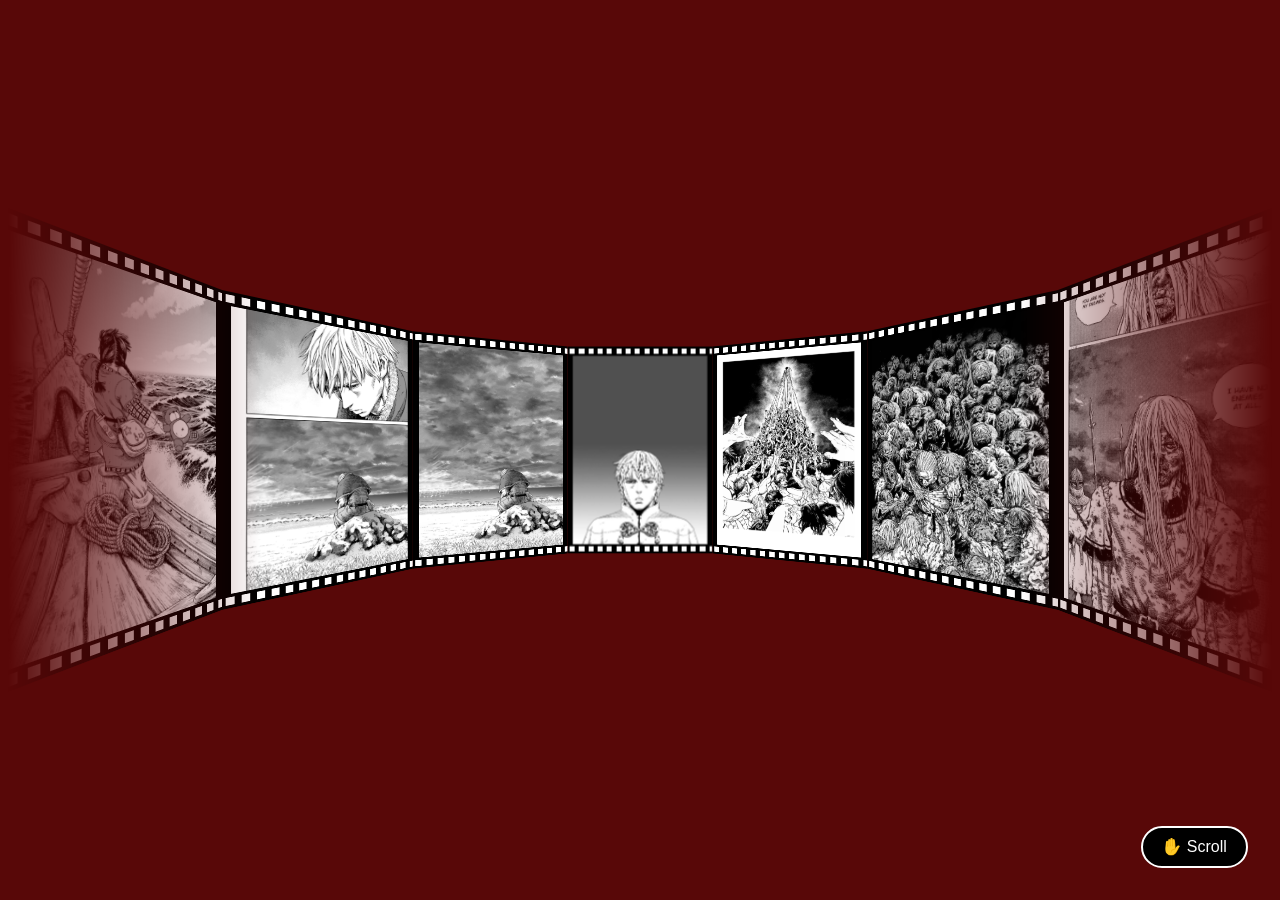
==== pages/movieCarousel.html @ 238b5bfc "Add files via upload" ====
<!DOCTYPE html>
<html lang="en">
<head>
    <meta charset="UTF-8">
    <meta name="viewport" content="width=device-width, initial-scale=1.0">
    <title>Document</title>
    <link rel="stylesheet" href="styles/styleCarousel.css">
</head>
<body>
    <div class="scene" style="--n: 12">
        <div class="a3d">
            <div class="card-frame" style="--i: 0"><a href="#"><img class="card" src="../img/1.jpg" alt=""></a></div>
            <div class="card-frame" style="--i: 1"><a href="#"><img class="card" src="../img/2.jpg" alt=""></a></div>
            <div class="card-frame" style="--i: 2"><a href="#"><img class="card" src="../img/3.jpg" alt=""></a></div>
            <div class="card-frame" style="--i: 3"><a href="#"><img class="card" src="../img/4.jpg" alt=""></a></div>
            <div class="card-frame" style="--i: 4"><a href="#"><img class="card" src="../img/5.jpg" alt=""></a></div>
            <div class="card-frame" style="--i: 5"><a href="#"><img class="card" src="../img/6.jpg" alt=""></a></div>
            <div class="card-frame" style="--i: 6"><a href="#"><img class="card" src="../img/7.jpg" alt=""></a></div>
            <div class="card-frame" style="--i: 7"><a href="#"><img class="card" src="../img/8.jpg" alt=""></a></div>
            <div class="card-frame" style="--i: 8"><a href="#"><img class="card" src="../img/9.jpg" alt=""></a></div>
            <div class="card-frame" style="--i: 9"><a href="#"><img class="card" src="../img/10.jpg" alt=""></a></div>
            <div class="card-frame" style="--i: 10"><a href="#"><img class="card" src="../img/11.jpg" alt=""></a></div>
            <div class="card-frame" style="--i: 11"><a href="#"><img class="card" src="../img/12.png" alt=""></a></div>
        </div>
    </div>

    <button class="toggle-btn" id="toggleBtn">&#9654; Auto</button>

    <script>
        const a3d = document.querySelector('.a3d');
        const btn = document.getElementById('toggleBtn');
        let angle = 0;
        let autoMode = true; // empieza en modo auto

        // Activar animación automática al cargar
        a3d.classList.add('auto-spin');
        btn.textContent = '✋ Scroll';

        // Modo scroll: el usuario controla la rotación con la rueda del mouse
        window.addEventListener('wheel', (e) => {
            if (autoMode) return; // si está en auto, ignorar el scroll
            angle += e.deltaY / 3;
            a3d.style.transform = `rotateY(${angle}deg)`;
        });

        // Botón: alterna entre modo auto y modo scroll
        btn.addEventListener('click', () => {
            autoMode = !autoMode;

            if (autoMode) {
                // Activar animación CSS automática
                a3d.style.transform = '';
                a3d.classList.add('auto-spin');
                btn.textContent = '\u270B Scroll';
            } else {
                // Volver a modo scroll: quitar animación y retomar el ángulo actual
                a3d.classList.remove('auto-spin');
                // Leer el ángulo actual de la animación para que no salte al quitar el CSS
                const matrix = new DOMMatrix(getComputedStyle(a3d).transform);
                angle = Math.round(Math.atan2(matrix.m13, matrix.m33) * (180 / Math.PI));
                a3d.style.transform = `rotateY(${angle}deg)`;
                btn.textContent = '\u25B6 Auto';
            }
        });
    </script>
</body>
</html>
---- pages/styles/styleCarousel.css ----
.scene, .a3d{
    display: grid;
}

.scene{
    overflow: hidden;
    perspective: 35em;
    mask: linear-gradient(90deg, #0000, red 20% 80%, #0000);
}

.a3d{
    place-self: center;
    transform-style: preserve-3d;
    /* La rotación ahora la controla JavaScript mediante el evento wheel */
}

@keyframes ry{
    to{
        transform: rotateY(1turn);
    }
}

/* ─── MARCO DEL ROLLO DE PELÍCULA ────────────────────────────────────────────
   Cada .card-frame es el "cuadro" negro que rodea la imagen,
   simulando el borde de un rollo de película fotográfica. */
.card-frame {
    /* --w: ancho fijo de cada tarjeta */
    --w: 17.5em;

    /* --ba: ángulo que le toca a cada tarjeta dentro del círculo.
       Se divide 1 vuelta completa (360°) entre el total de tarjetas (--n).
       Ejemplo: con 12 tarjetas → 360/12 = 30° por tarjeta */
    --ba: calc(1turn / var(--n));

    /* Todas las tarjetas ocupan la misma celda del grid (se apilan) */
    grid-area: 1 / 1;

    width: var(--w);

    /* Proporción 7:10 = aspecto vertical, similar a una tira de película */
    aspect-ratio: 7 / 10;

    /* Sin bordes redondeados → esquinas rectas como un rollo real */
    border-radius: 0;

    /* Oculta la cara trasera de la tarjeta cuando está girada 180°,
       evita que se vea "al revés" durante la rotación */
    backface-visibility: hidden;

    /* TRANSFORM en dos pasos:
       1. rotateY → gira cada tarjeta su ángulo correspondiente (--i * --ba)
          para distribuirlas en círculo. Ej: tarjeta 0 = 0°, tarjeta 1 = 30°...
       2. translateZ → empuja cada tarjeta hacia afuera del centro
          para formar el cilindro. La fórmula usa tan() para calcular
          exactamente el radio necesario para que los bordes se toquen */
    transform:
        rotateY(calc(var(--i) * var(--ba)))
        translateZ(calc(-1 * (.5 * var(--w)) / tan(.5 * var(--ba))));

    /* Fondo negro: es el color visible en los bordes laterales del frame */
    background: black;

    /* Espacio interior: 18px arriba/abajo (donde irán las perforaciones)
       y 10px a los lados para el borde lateral negro */
    padding: 18px 10px;

    /* box-sizing: border-box hace que el padding NO aumente el tamaño total,
       sino que reste espacio del interior disponible para la imagen */
    box-sizing: border-box;

    /* Necesario para posicionar los pseudo-elementos ::before y ::after */
    position: relative;

    /* Oculta cualquier desbordamiento (por si la imagen sobresale) */
    overflow: hidden;
}

/* ─── PERFORACIONES DEL ROLLO (franjas arriba y abajo) ───────────────────────
   Los pseudo-elementos ::before y ::after no tienen contenido propio (content:'')
   pero sirven para dibujar las franjas de perforaciones con un gradiente. */
.card-frame::before,
.card-frame::after {
    content: '';           /* Obligatorio para que aparezcan los pseudo-elementos */
    position: absolute;    /* Se posicionan respecto al .card-frame (position: relative) */
    left: 0;
    right: 0;              /* Se estiran de lado a lado */
    height: 10px;          /* Alto de la franja de perforaciones */

    /* repeating-linear-gradient repite el mismo patrón infinitamente:
       - 0px   → 4px  : negro  (separación entre perforaciones)
       - 4px   → 14px : blanco (la perforación en sí, 10px de ancho)
       - 14px  → 18px : negro  (separación al otro lado)
       Esto se repite cada 18px a lo largo de toda la franja */
    background: repeating-linear-gradient(
        90deg,
        black 0px,
        black 4px,
        white 4px,
        white 14px,
        black 14px,
        black 18px
    );

    /* z-index: 1 para que queden por encima de la imagen si hubiera solapamiento */
    z-index: 1;
}

/* Franja superior: pegada al borde de arriba con 4px de margen */
.card-frame::before {
    top: 4px;
}

/* Franja inferior: pegada al borde de abajo con 4px de margen */
.card-frame::after {
    bottom: 4px;
}

/* ─── IMAGEN DENTRO DEL FRAME ────────────────────────────────────────────────
   La imagen llena todo el espacio que el padding dejó libre dentro del frame */
.card-frame a {
    display: block;   /* El <a> ocupa todo el espacio disponible */
    width: 100%;
    height: 100%;
}

.card {
    width: 100%;
    height: 100%;

    /* object-fit: cover escala la imagen para cubrir todo el espacio
       sin deformarla, recortando si es necesario */
    object-fit: cover;

    /* Sin bordes redondeados, igual que el frame */
    border-radius: 0;

    /* display: block elimina el espacio extra que los <img> tienen por defecto */
    display: block;
}

html, body {
    display: grid;
}

html{
    height: 100%;
}

body{
    /* background: #fff3ed; */
    background: #580808;
}

/* Clase que se agrega/quita con el botón para activar la rotación automática */
.a3d.auto-spin {
    animation: ry 32s linear infinite;
}

/* Botón flotante para cambiar entre modo auto y modo scroll */
.toggle-btn {
    position: fixed;
    bottom: 2rem;
    right: 2rem;
    padding: 0.6rem 1.2rem;
    background: black;
    color: white;
    border: 2px solid white;
    border-radius: 2rem;
    font-size: 1rem;
    cursor: pointer;
    z-index: 100;
    transition: background 0.2s, color 0.2s;
}

.toggle-btn:hover {
    background: white;
    color: black;
}

h1{
    z-index: 10;
    border: none;
}
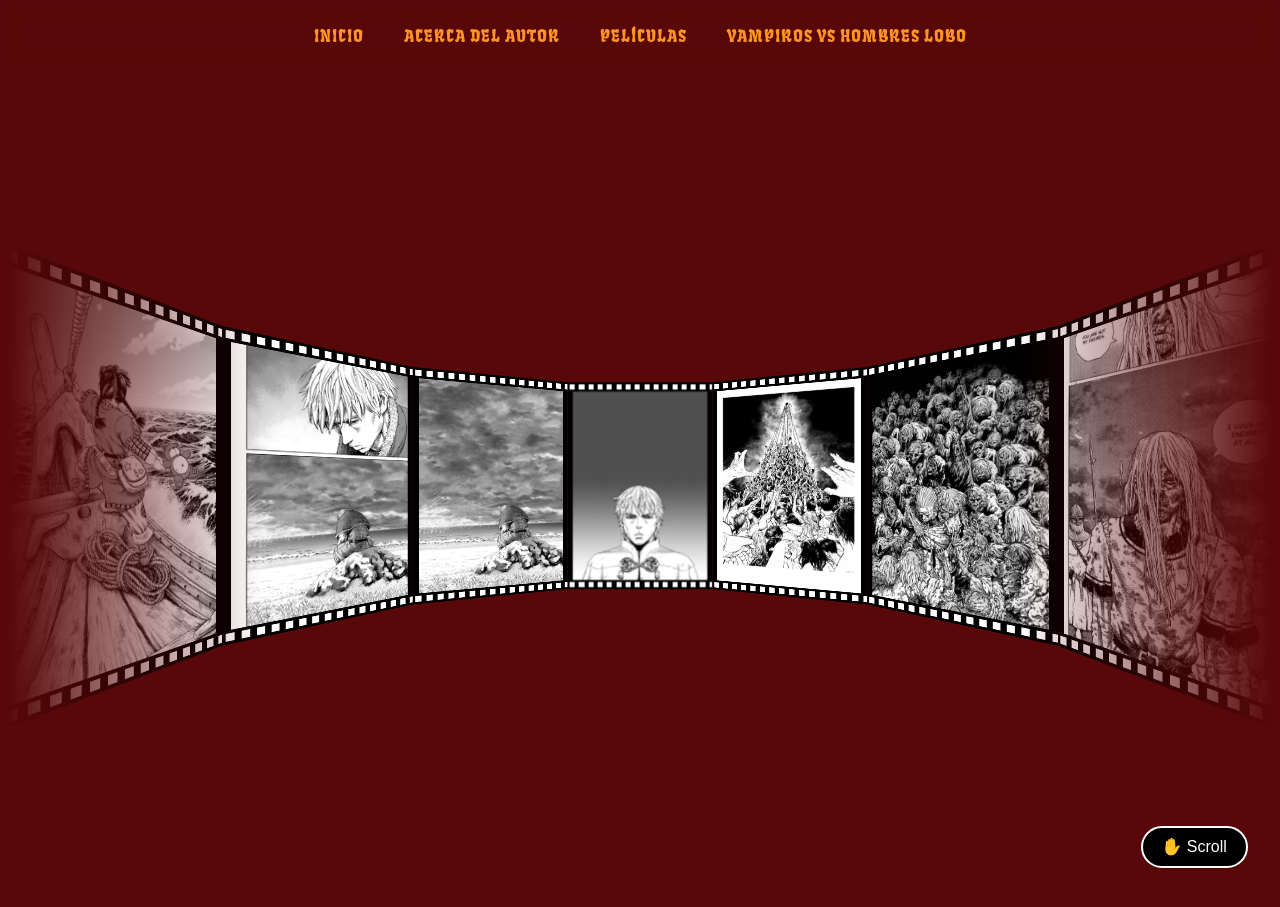
==== commit e2e7b93c: "Add files via upload" ====
--- a/pages/movieCarousel.html
+++ b/pages/movieCarousel.html
@@ -5,8 +5,47 @@
     <meta name="viewport" content="width=device-width, initial-scale=1.0">
     <title>Document</title>
     <link rel="stylesheet" href="styles/styleCarousel.css">
+    <style>
+        .navbar {
+            position: sticky;
+            top: 0;
+            z-index: 99999;
+            background: rgba(236, 236, 236, 0);
+            backdrop-filter: blur(8px);
+        }
+        .navbar ul {
+            display: flex;
+            justify-content: center;
+            gap: 40px;
+            list-style: none;
+            padding: 18px 40px;
+            margin: 0;
+        }
+        .navbar ul li a {
+            color: #ff9425;
+            text-decoration: none;
+            font-size: 1em;
+            letter-spacing: 1px;
+            text-transform: uppercase;
+            transition: color 0.3s;
+            font-family: 'Fruktur', cursive;
+        }
+        .navbar ul li a:hover {
+            color: #fff;
+        }
+    </style>
+    <link rel="preconnect" href="https://fonts.googleapis.com">
+    <link href="https://fonts.googleapis.com/css2?family=Fruktur&display=swap" rel="stylesheet">
 </head>
 <body>
+    <nav class="navbar">
+        <ul>
+            <li><a href="../index.html#home">Inicio</a></li>
+            <li><a href="../index.html#about">Acerca del autor</a></li>
+            <li><a href="../index.html#movies">Películas</a></li>
+            <li><a href="../index.html#more">Vampiros VS Hombres Lobo</a></li>
+        </ul>
+    </nav>
     <div class="scene" style="--n: 12">
         <div class="a3d">
             <div class="card-frame" style="--i: 0"><a href="#"><img class="card" src="../img/1.jpg" alt=""></a></div>
--- a/pages/styles/styleCarousel.css
+++ b/pages/styles/styleCarousel.css
@@ -7,6 +7,7 @@
     overflow: hidden;
     perspective: 35em;
     mask: linear-gradient(90deg, #0000, red 20% 80%, #0000);
+    height: calc(100vh - 57px);
 }
 
 .a3d{
